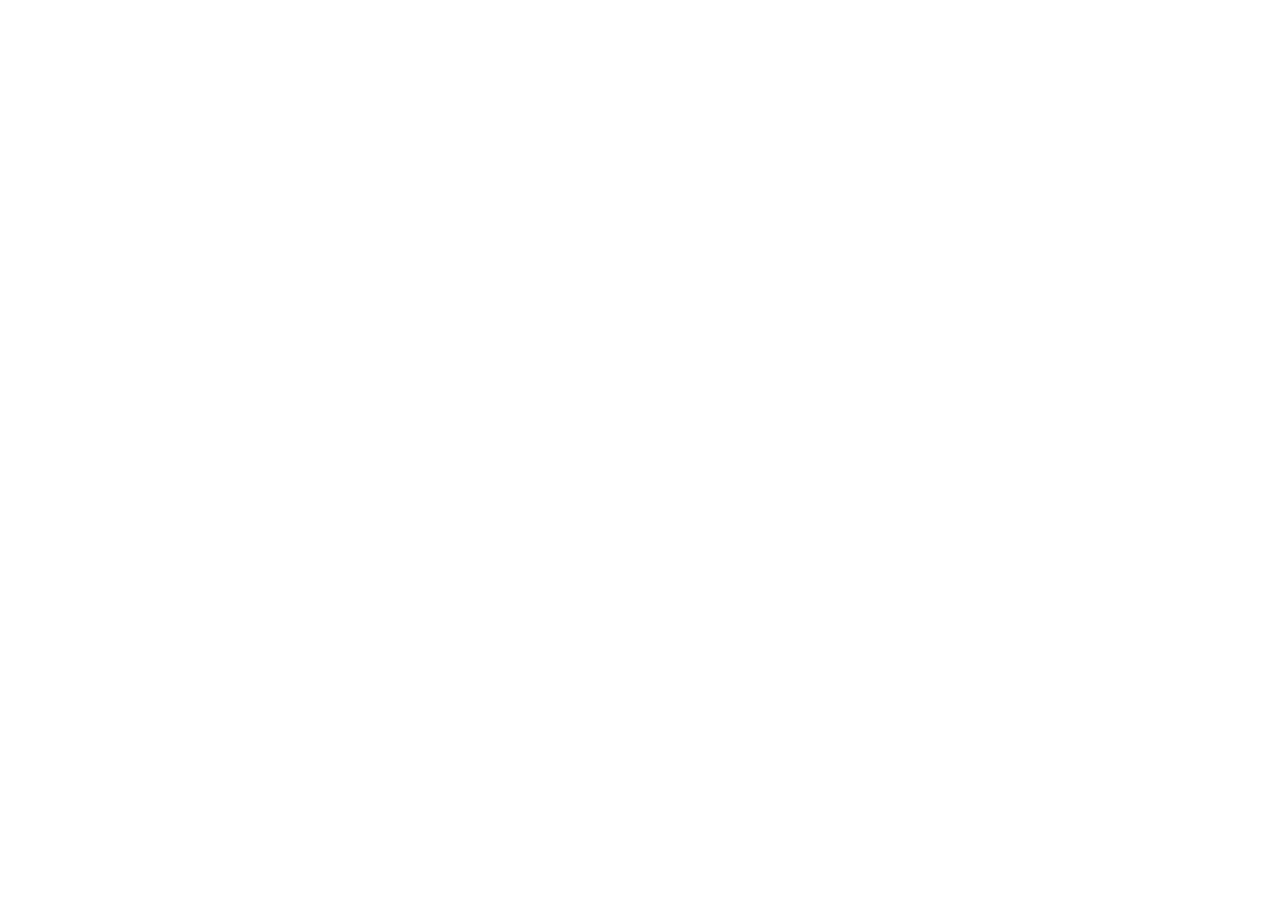
==== parametres.html @ abc27a8e "Ajoute l'accès à l'interface d'administration Audrey" ====
<!DOCTYPE html>
<html lang="fr">
<head>
  <meta charset="UTF-8">
  <meta name="viewport" content="width=device-width, initial-scale=1.0">
  <meta http-equiv="refresh" content="0; url=https://script.google.com/macros/s/AKfycby-IZwcR4eAU4oqsj540UDFRMfJYMFnRVls1wl8VxTuD2mVggRwqHwux2gFMlJdU9sl/exec">
  <title>Paramètres — Redac'IMRAD</title>
  <script>
    window.location.replace('https://script.google.com/macros/s/AKfycby-IZwcR4eAU4oqsj540UDFRMfJYMFnRVls1wl8VxTuD2mVggRwqHwux2gFMlJdU9sl/exec');
  </script>
</head>
<body>
  <p>Ouverture de l’administration Redac'IMRAD…</p>
  <p><a href="https://script.google.com/macros/s/AKfycby-IZwcR4eAU4oqsj540UDFRMfJYMFnRVls1wl8VxTuD2mVggRwqHwux2gFMlJdU9sl/exec">Ouvrir les paramètres</a></p>
</body>
</html>
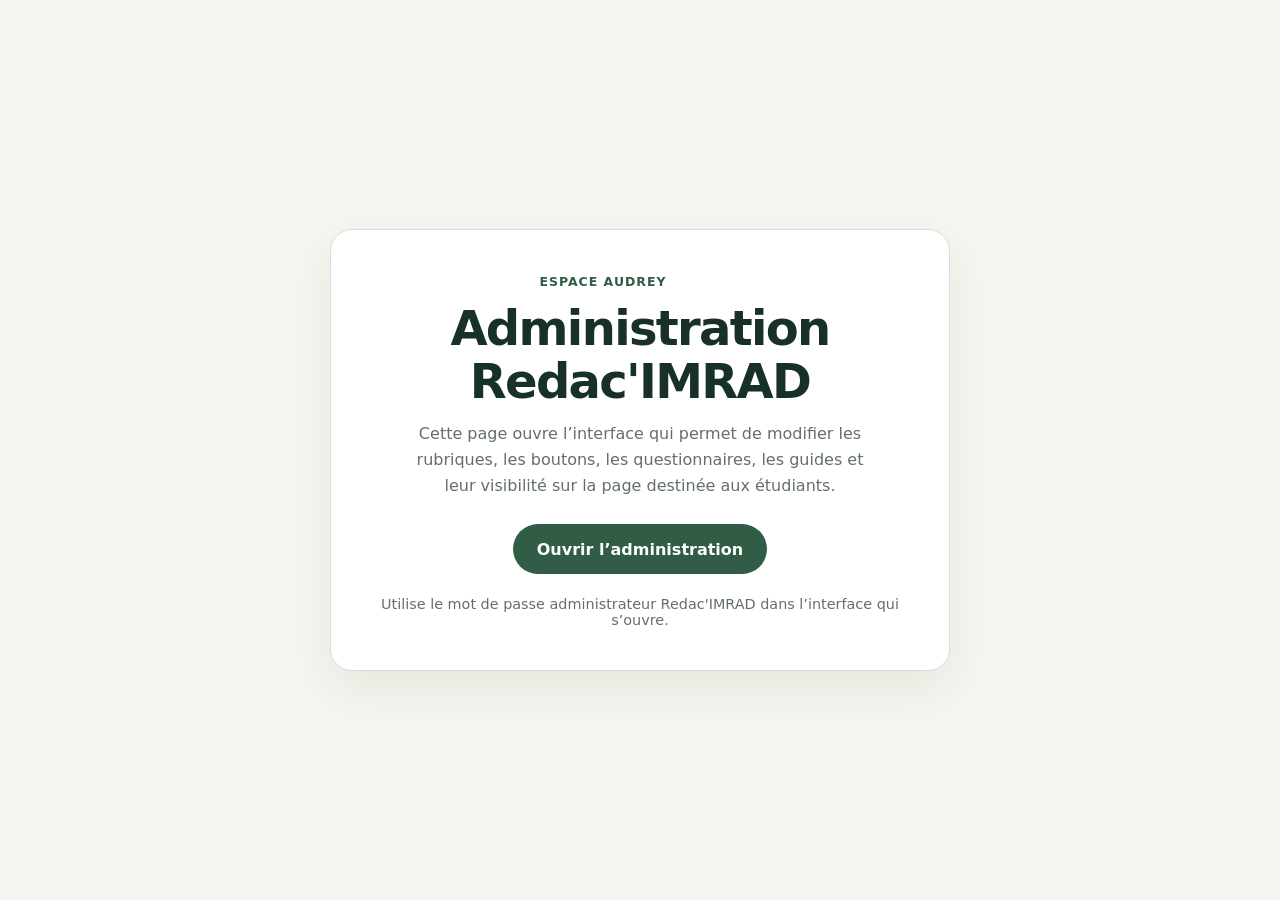
==== commit 94f1496e: "Rend l’accès administration fiable avec un bouton direct" ====
--- a/parametres.html
+++ b/parametres.html
@@ -3,14 +3,27 @@
 <head>
   <meta charset="UTF-8">
   <meta name="viewport" content="width=device-width, initial-scale=1.0">
-  <meta http-equiv="refresh" content="0; url=https://script.google.com/macros/s/AKfycby-IZwcR4eAU4oqsj540UDFRMfJYMFnRVls1wl8VxTuD2mVggRwqHwux2gFMlJdU9sl/exec">
-  <title>Paramètres — Redac'IMRAD</title>
-  <script>
-    window.location.replace('https://script.google.com/macros/s/AKfycby-IZwcR4eAU4oqsj540UDFRMfJYMFnRVls1wl8VxTuD2mVggRwqHwux2gFMlJdU9sl/exec');
-  </script>
+  <title>Administration — Redac'IMRAD</title>
+  <style>
+    :root{--bg:#f7f5ef;--surface:#fff;--text:#183126;--muted:#637066;--accent:#315c45;--accent-dark:#244535;--border:#d7ded8}
+    *{box-sizing:border-box}
+    body{margin:0;min-height:100vh;display:grid;place-items:center;background:var(--bg);font-family:Inter,ui-sans-serif,system-ui,-apple-system,BlinkMacSystemFont,"Segoe UI",sans-serif;color:var(--text);padding:24px}
+    .card{width:min(100%,620px);background:var(--surface);border:1px solid var(--border);border-radius:22px;padding:42px;text-align:center;box-shadow:0 18px 50px rgba(24,49,38,.08)}
+    .eyebrow{margin:0 0 10px;font-size:.78rem;font-weight:800;letter-spacing:.08em;text-transform:uppercase;color:var(--accent)}
+    h1{margin:0 0 14px;font-size:clamp(2rem,5vw,3rem);line-height:1.1;letter-spacing:-.035em}
+    p{margin:0 auto 26px;color:var(--muted);max-width:460px;line-height:1.6}
+    .button{display:inline-flex;align-items:center;justify-content:center;min-height:50px;padding:0 24px;border-radius:999px;background:var(--accent);color:#fff;text-decoration:none;font-weight:800}
+    .button:hover{background:var(--accent-dark)}
+    .note{margin-top:22px;font-size:.9rem;color:var(--muted)}
+  </style>
 </head>
 <body>
-  <p>Ouverture de l’administration Redac'IMRAD…</p>
-  <p><a href="https://script.google.com/macros/s/AKfycby-IZwcR4eAU4oqsj540UDFRMfJYMFnRVls1wl8VxTuD2mVggRwqHwux2gFMlJdU9sl/exec">Ouvrir les paramètres</a></p>
+  <main class="card">
+    <p class="eyebrow">Espace Audrey</p>
+    <h1>Administration Redac'IMRAD</h1>
+    <p>Cette page ouvre l’interface qui permet de modifier les rubriques, les boutons, les questionnaires, les guides et leur visibilité sur la page destinée aux étudiants.</p>
+    <a class="button" href="https://script.google.com/macros/s/AKfycby-IZwcR4eAU4oqsj540UDFRMfJYMFnRVls1wl8VxTuD2mVggRwqHwux2gFMlJdU9sl/exec">Ouvrir l’administration</a>
+    <div class="note">Utilise le mot de passe administrateur Redac'IMRAD dans l’interface qui s’ouvre.</div>
+  </main>
 </body>
 </html>
